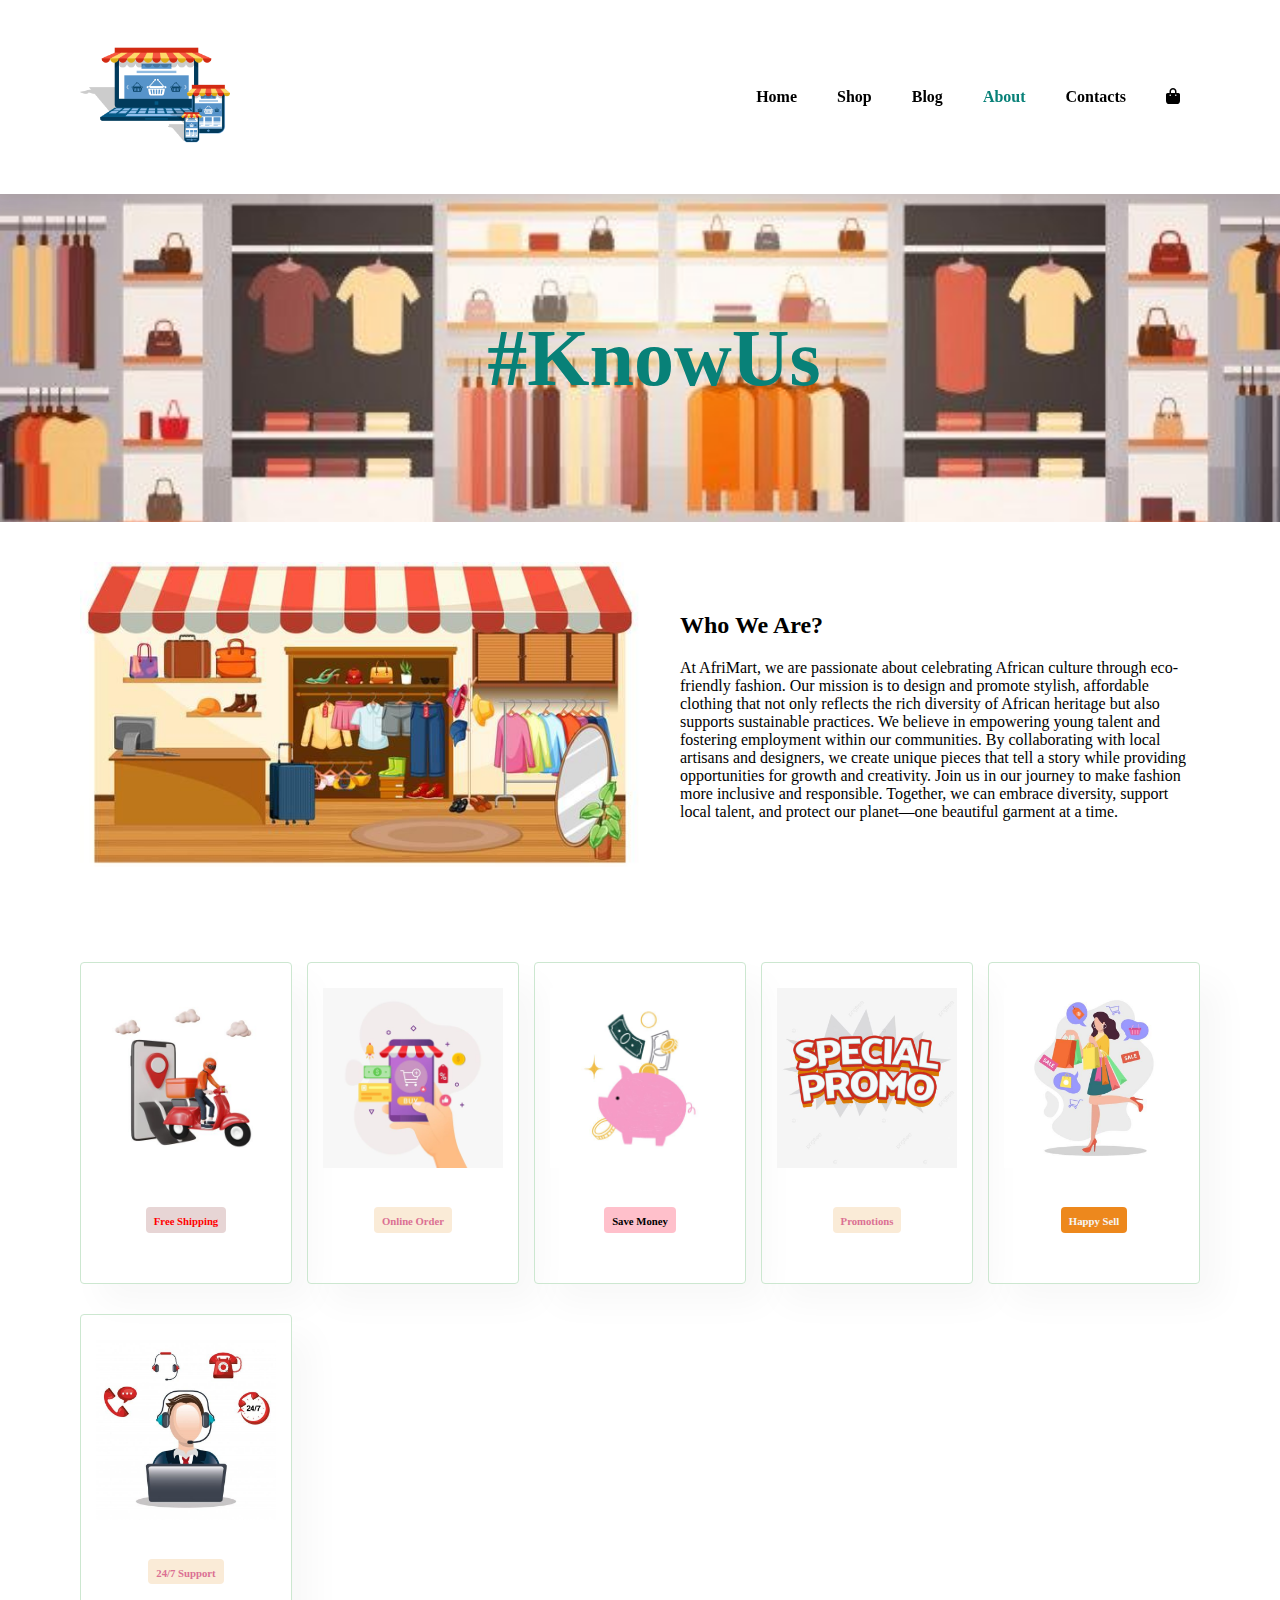
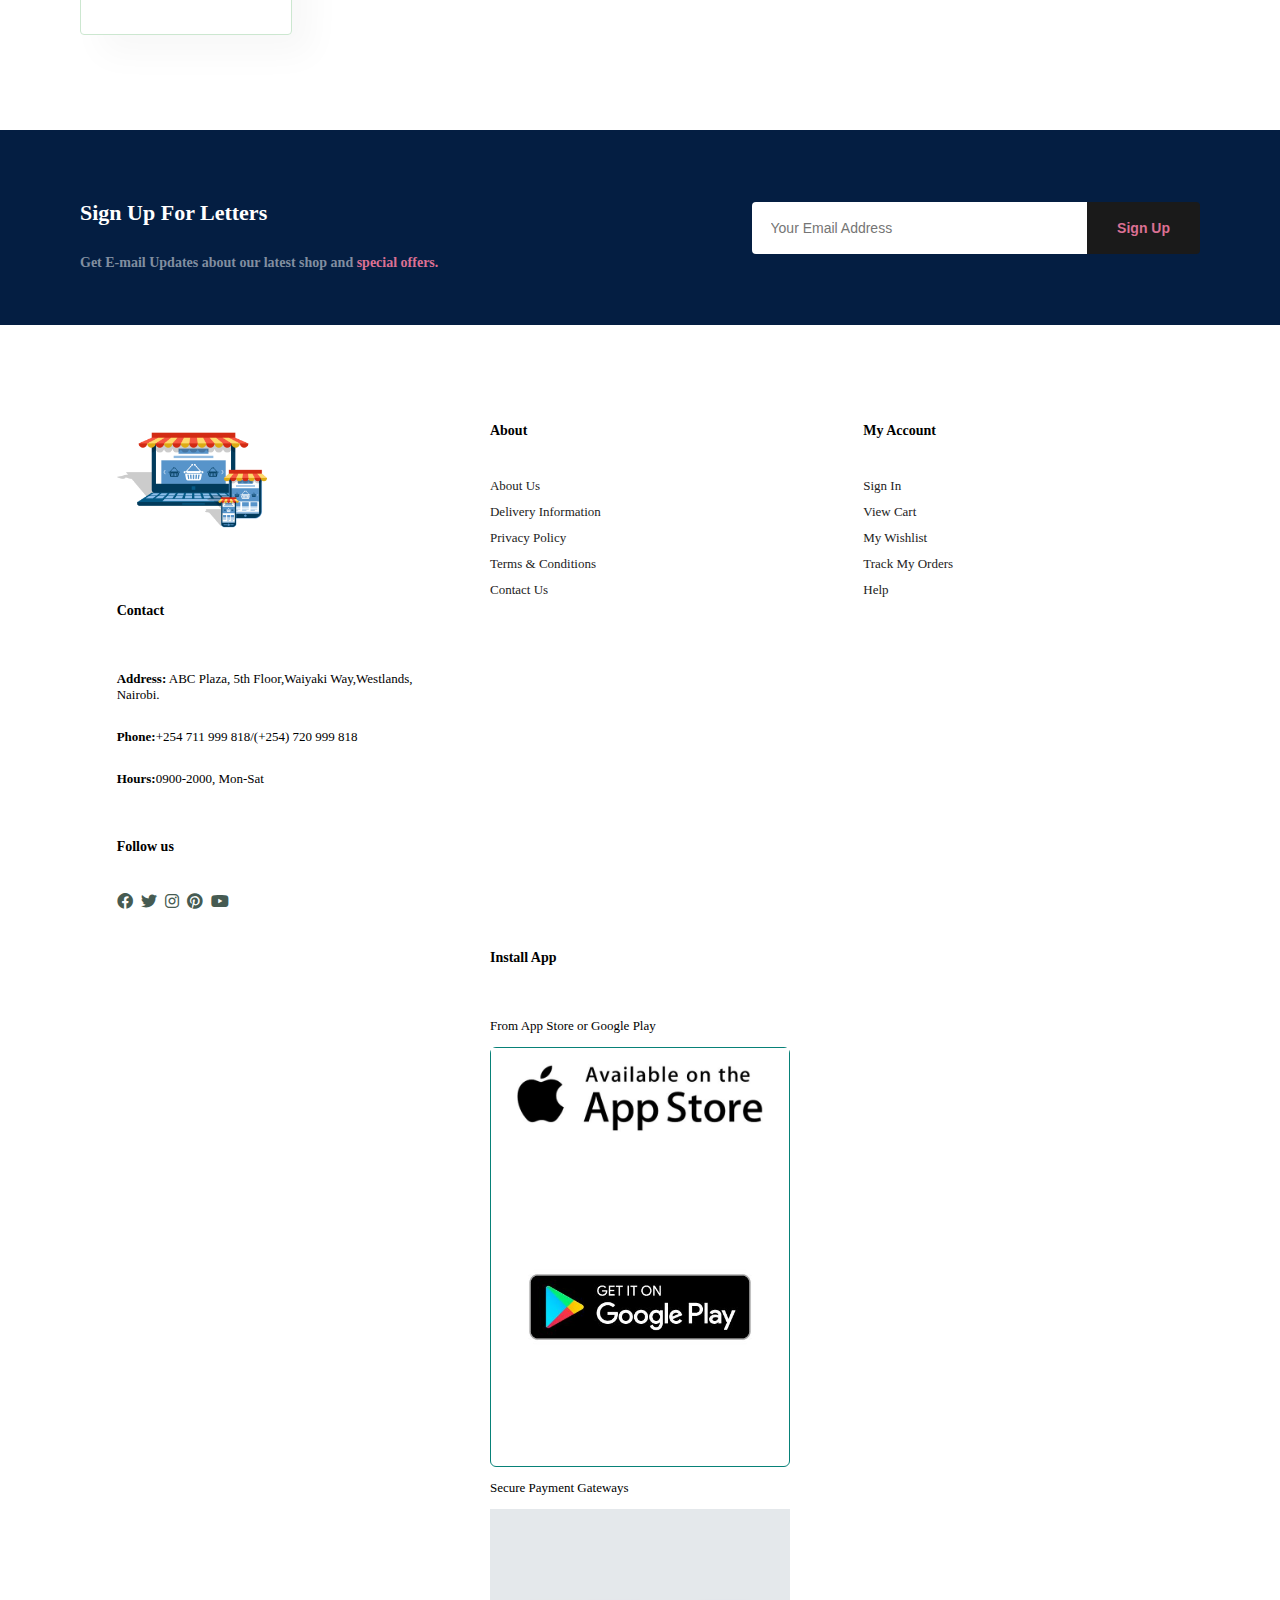
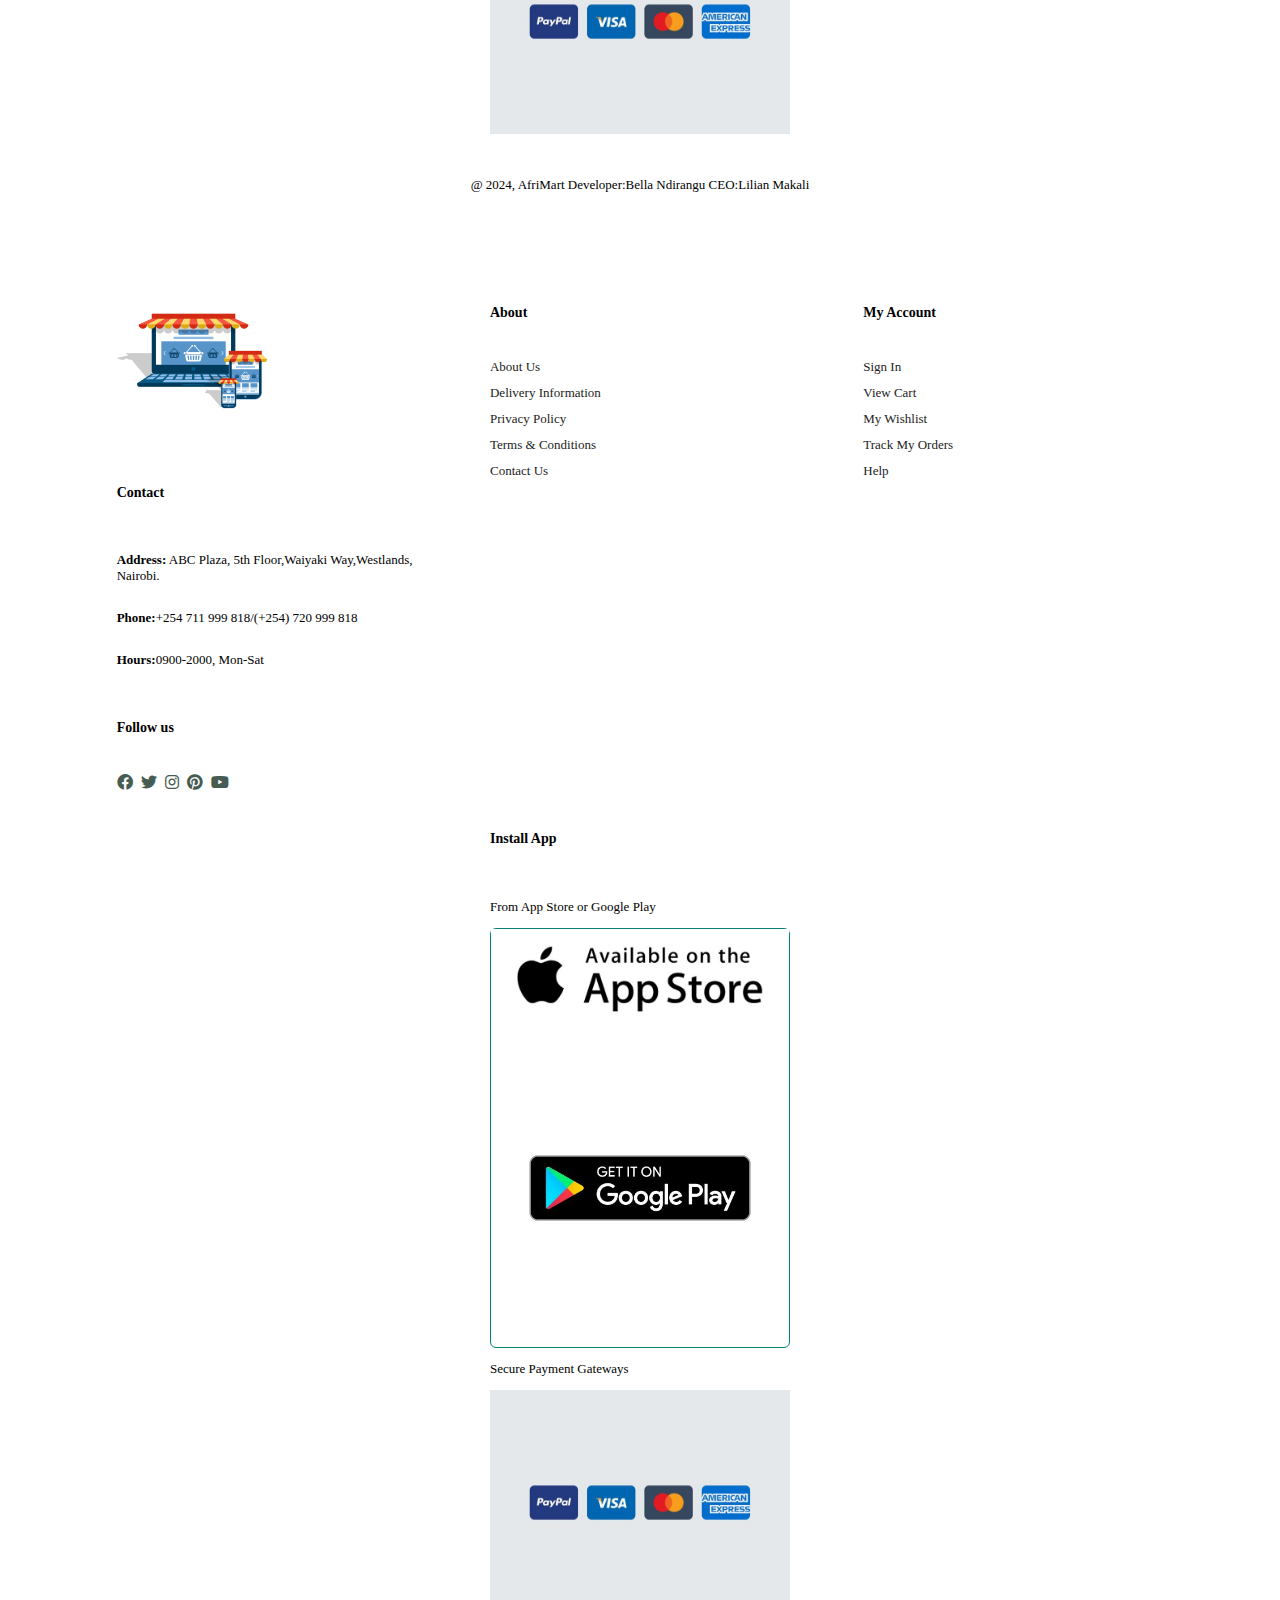
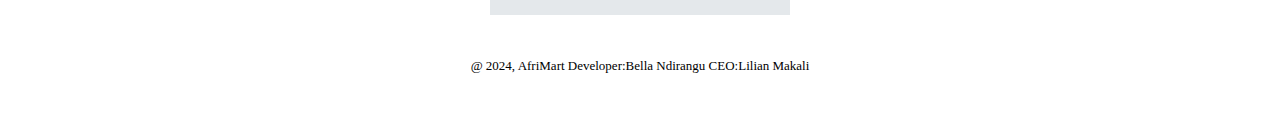
==== OneDrive/Desktop/2024/System Methodologies/AfriMartProject/about.html @ da93832e "initial commit" ====
<!DOCTYPE html>
<html lang="en">
    <head>
        <meta charset="UTF-8">
        <meta http-equiv="X-UA-Compatible" content="IE=edge">
        <meta name="viewport" content="width=device-width, initial-scale=1.0">
        <link rel="icon"type="image.logo" href="images/logo2.png">
        <link rel="stylesheet" href="https://cdnjs.cloudflare.com/ajax/libs/font-awesome/6.0.0-beta3/css/all.min.css">
        <title>AfriMart</title>
        <link rel="stylesheet" href="style.css">
    </head>

    <body>
        <section id="header">
          <a href="#"><img src="images/logo2.png" class="logo" alt=""></a>

          <div>
            <ul id="navbar">
               <li><a href="index.html">Home</a></li> 
               <li><a href="shop.html">Shop</a></li> 
               <li><a href="blog.html">Blog</a></li> 
               <li><a class="active" href="about.html">About</a></li> 
               <li><a href="contact.html">Contacts</a></li> 
               <li id="lg-bag"><a href="cart.html"><i class="fas fa-shopping-bag"></i></a></li> 
               <a href="#" id="close"><i class="fas fa-times"></i></a>
            </ul>
          </div>

          <div id="mobile">
            <a href="cart.html"><i class="fas fa-shopping-bag"></i></a>
            <i id="bar" class="fas fa-outdent"></i>
          </div>

        </section>

        <section id="page-header" class="about-header">
            <h2>#KnowUs</h2>
        </section>

        <section id="about-head" class="section-p1">
            <img src="images/whoarewe.jpeg" alt="">
            <div>
                <h2>Who We Are?</h2>
                <p>At AfriMart, we are passionate about celebrating African culture through eco-friendly fashion. Our mission is to design and promote stylish, affordable clothing that not only reflects the rich diversity of African heritage but also supports sustainable practices.

                    We believe in empowering young talent and fostering employment within our communities. By collaborating with local artisans and designers, we create unique pieces that tell a story while providing opportunities for growth and creativity.
  
                    Join us in our journey to make fashion more inclusive and responsible. Together, we can embrace diversity, support local talent, and protect our planet—one beautiful garment at a time.</p>
            </div>
        </section>

        <section id="feature" class="section-p1">
            <div class="fe-box">
              <img src="images/freeshipping.jpeg" class="logo" alt="">
              <h6>Free Shipping</h6>
            </div>
  
            <div class="fe-box">
              <img src="images/onlineshopping.jpeg" class="logo" alt="">
              <h6>Online Order</h6>
            </div>
  
            <div class="fe-box">
              <img src="images/savemoney.jpeg" class="logo" alt="">
              <h6>Save Money</h6>
            </div>
  
            <div class="fe-box">
              <img src="images/promotion.jpeg" class="logo" alt="">
              <h6>Promotions</h6>
            </div>
  
            <div class="fe-box">
              <img src="images/happysell.jpeg" class="logo" alt="">
              <h6>Happy Sell</h6>
            </div>
  
            <div class="fe-box">
              <img src="images/support.jpeg" class="logo" alt="">
              <h6>24/7 Support</h6>
            </div>
        </section>

        <section id="newsletter" class="section-p1 section-m1">
            <div class="newstext">
              <h4>Sign Up For Letters</h4>
              <p>Get E-mail Updates about our latest shop and <span>special offers.</span></p>
            </div>
  
            <div class="form">
              <input type="text" placeholder="Your Email Address"> 
              <button class="normal">Sign Up</button>
            </div>
        </section>
  
          <footer class="section-p1">
            <div class="col">
              <img class="logo" src="images/logo2.png" alt="">
              <h4>Contact</h4>
              <p><strong>Address:</strong> ABC Plaza, 5th Floor,Waiyaki Way,Westlands, Nairobi.</p>
              <P><strong>Phone:</strong>+254 711 999 818/(+254) 720 999 818</P>
              <p><strong>Hours:</strong>0900-2000, Mon-Sat</p>
  
              <div class="follow">
                <h4>Follow us</h4>
                <div class="icon">
                  <i class="fab fa-facebook"></i>
                  <i class="fab fa-twitter"></i>
                  <i class="fab fa-instagram"></i>
                  <i class="fab fa-pinterest"></i>
                  <i class="fab fa-youtube"></i>
                </div>
              </div>
            </div>
  
            <div class="col">
              <h4>About</h4>
              <a href="">About Us</a>
              <a href="">Delivery Information</a>
              <a href="">Privacy Policy</a>
              <a href="">Terms & Conditions</a>
              <a href="">Contact Us</a>
            </div>
  
            <div class="col">
              <h4>My Account</h4>
              <a href="">Sign In</a>
              <a href="">View Cart</a>
              <a href="">My Wishlist</a>
              <a href="">Track My Orders</a>
              <a href="">Help</a>
            </div>
  
            <div class="col install">
              <h4>Install App</h4>
              <p>From App Store or Google Play</p>
              <div class="row">
                <Img src="images/appstore.jpeg" alt="">
                <Img src="images/googleplay.jpeg" alt="">
              </div>
              <p>Secure Payment Gateways</p>
              <Img src="images/payment.jpeg" alt="">
            </div>
  
            <div class="copyright">
              <p>@ 2024, AfriMart Developer:Bella Ndirangu CEO:Lilian Makali</p>
            </div>
          </footer>

        

        <footer class="section-p1">
          <div class="col">
            <img class="logo" src="images/logo2.png" alt="">
            <h4>Contact</h4>
            <p><strong>Address:</strong> ABC Plaza, 5th Floor,Waiyaki Way,Westlands, Nairobi.</p>
            <P><strong>Phone:</strong>+254 711 999 818/(+254) 720 999 818</P>
            <p><strong>Hours:</strong>0900-2000, Mon-Sat</p>

            <div class="follow">
              <h4>Follow us</h4>
              <div class="icon">
                <i class="fab fa-facebook"></i>
                <i class="fab fa-twitter"></i>
                <i class="fab fa-instagram"></i>
                <i class="fab fa-pinterest"></i>
                <i class="fab fa-youtube"></i>
              </div>
            </div>
          </div>

          <div class="col">
            <h4>About</h4>
            <a href="">About Us</a>
            <a href="">Delivery Information</a>
            <a href="">Privacy Policy</a>
            <a href="">Terms & Conditions</a>
            <a href="">Contact Us</a>
          </div>

          <div class="col">
            <h4>My Account</h4>
            <a href="">Sign In</a>
            <a href="">View Cart</a>
            <a href="">My Wishlist</a>
            <a href="">Track My Orders</a>
            <a href="">Help</a>
          </div>

          <div class="col install">
            <h4>Install App</h4>
            <p>From App Store or Google Play</p>
            <div class="row">
              <Img src="images/appstore.jpeg" alt="">
              <Img src="images/googleplay.jpeg" alt="">
            </div>
            <p>Secure Payment Gateways</p>
            <Img src="images/payment.jpeg" alt="">
          </div>

          <div class="copyright">
            <p>@ 2024, AfriMart Developer:Bella Ndirangu CEO:Lilian Makali</p>
          </div>
        </footer>

        
        <script src="script.js"></script>
    </body>
</html>
---- OneDrive/Desktop/2024/System Methodologies/AfriMartProject/style.css ----
body, html {
    margin: 0;
    padding: 0;
    overflow-x: hidden;
}




#header{
    display: flex;
    align-items: center;
    justify-content: space-between;
    padding: 20px 80px;
    background: white;
    box-shadow: 0 5px 15px rgba(0, 0, 0, 0.06);
    z-index: 999;
    position: sticky;
    top: 0;
    left: 0;

}

.logo {
    width: 150px; /* Adjust width as needed */
    height: auto; /* Keeps aspect ratio */
}

#navbar{
    display:flex;
    align-items: center;
    justify-content: center;
}

#navbar li{
    list-style: none;
    padding: 0 20px;
    position: relative;

}

#navbar li a{
    text-decoration: none;
    font-size: 16px;
    font-weight: 600;
    color: black;
    transition:0.3s ease;

}


#navbar li a:hover,
#navbar li a.active{
    color:#088178;
}

#navbar li a.active::after
#navbar li a:hover::after{
    content: "";
    width: 30%;
    height:2px;
    background: skyblue;
    position: absolute;
    bottom: -4px;
    left: 20px;
}

#mobile{
    display: none;
    align-items: center;
}

#close{
    display: none;
}

#hero{
    background-image: url("images/hero.jpeg");
    height:90vh;
    width:100%;
    background-position: top 25% right 0 ;
    background-size: cover;
    padding: 0 50px;
    display: flex;
    flex-direction: column;
    align-items: flex-start;
    justify-content: center;
}

#hero h4{
    padding-bottom: 15px;
}

#hero h1{
    color:#088178;
}

#hero h2{
    font-size: 46px;
    line-height: 54px;
    color:#222;
}

#hero p{
    font-weight: 600;
    padding-bottom: 80px;
}

#hero button{
    /*background-image:url("images/button.png");*/
    border-color: transparent;
    color: aqua;
    border: 0;
    padding: 14px 80px 14px 65px;
    background-repeat: no-repeat;
    cursor: pointer;
    font-weight: 700;
    font-size: 15px;
    background-color: black;
    border-radius: 40px;
}

#feature{
    display: flex;
    align-items: center;
    justify-content: space-between;
    flex-wrap: wrap;
}

.section-p1{
    padding: 40px 80px;
}

.section-m1{
    margin: 40px 0;
}


button.normal{
    font-size: 14px;
    font-weight: 900;
    padding:15px 30px;
    color:#088178;
    background-color: #fff;
    border-radius: 4px;
    cursor: pointer;
    border: none;
    outline: none;
    transition: 0,2s;
}


button.white{
    font-size: 13px;
    font-weight: 600;
    padding:11px 18px;
    color:bisque;
    background-color:black;
    cursor: pointer;
    border: 1px solid #fff;
    outline: none;
    transition: 0,2s;
}


#feature .fe-box{
    width:180px;
    text-align: center;
    padding:25px 15px;
    box-shadow: 20px 20px 34px rgba(0, 0, 0, 0.03);
    border:1px solid #cce7d0;
    border-radius: 4px;
    margin: 15px 0;
}

#feature .fe-box:hover{
    box-shadow:20px 20px 54px rgba(70, 62, 221, 0.1);


}

#feature .fe-box img{
    width:100%;
    margin-bottom: 10px;
}

#feature .fe-box h6{
    padding: 9px 8px 6px 8px;
    line-height: 1;
    border-radius: 4px;
    color:red;
    background-color: rgb(231, 213, 213);
    display: inline-block;
}

#feature .fe-box:nth-child(2) h6{
    background-color: antiquewhite;
    color: palevioletred;
}

#feature .fe-box:nth-child(3) h6{
    background-color:pink;
    color:black;
}

#feature .fe-box:nth-child(4) h6{
    background-color: antiquewhite;
    color: palevioletred;
}

#feature .fe-box:nth-child(5) h6{
    background-color:hsla(31, 100%, 46%, 0.885);
    color:whitesmoke;
}

#feature .fe-box:nth-child(6) h6{
    background-color: antiquewhite;
    color: palevioletred;
}

#product1{
    text-align: center;
}

#product1 .pro-container{
    display: flex;
    justify-content: space-between;
    padding-top: 20px;
    flex-wrap: wrap;
}

#product1 .pro{
    width: 23%;
    min-width: 250px;
    padding: 10px 12px;
    border: 1px solid whitesmoke;
    border-radius: 25px;
    cursor: pointer;
    box-shadow: 20px 20px 30px rgba(0, 0, 0, 0.02);
    margin:15px 0;
    transition: 0.2s ease;
    position: relative;
}

#product1 .pro:hover{
    box-shadow: 20px 20px 30px rgba(0, 0, 0, 0.06);
}

#product1 .pro img{
    width: 100%;
    border-radius: 20px;
}

#product1 .pro .des{
    text-align: start;
    padding: 10px 0;
}

#product1 .pro .des span{
    color: #606063;
    font-size: 12px;
     
}

#product1 .pro .des h5{
    padding-top: 7px;
    color: #1a1a1a;
    font-size: 14px;
}

#product1 .pro .des i{
    font-size: 12px;
    color:rgb(243, 181, 25);
}

#product1 .pro .des h4{
    padding-top: 7px;
    font-size: 15px;
    font-weight: 700;
    color: #088178;
}

#product1 .pro .cart{
    width:40px;
    height:40px;
    line-height: 40px;
    border-radius: 50px;
    background-color:#e8f6ea;
    font-weight: 500;
    color: #088178;
    border: 1px solid #cce7d0;
    position: absolute;
    bottom: 20px;
    right:10px;
}

#banner{
    display: flex;
    flex-direction: column;
    justify-content: center;
    align-items: center;
    text-align: center;
    background-image: url("images/backgroundpart3.jpeg");
    width:100%;
    height:40vh;
    background-size: cover;
    background-position: center;
}

#banner h4{
    color: white;
    font-size: 16px;
}

#banner h2{
    color: white;
    font-size: 30px;
    padding:10px 0;
}

#banner h2 span{
    color:palevioletred;
    
}

#banner button:hover{
    background: #000;
    color: aqua;
    border: 1px solid #cce7d0
}

#sm-banner .banner-box{
    display: flex;
    flex-direction: column;
    justify-content: center;
    align-items: center;
    text-align: center;
    background-image: url("images/salegif2.gif");
    width:580px;
    height:58vh;
    background-size: cover;
    background-position: center;

}

#sm-banner .banner-box2{
    display: flex;
    flex-direction: column;
    justify-content: center;
    align-items: center;
    text-align: center;
    background-image: url("images/collectiongif1.gif");
    width:580px;
    height:58vh;
    background-size: cover;
    background-position: center;
}

#sm-banner{
    display: flex;
    justify-content: space-between;
    flex-wrap: wrap;
}

#sm-banner .banner-box:hover button{
    background-color: palevioletred;
    border: 1px solid #fff;
}

#banner3  .banner-box{
    display: flex;
    flex-direction: column;
    justify-content: center;
    align-items: center;
    text-align: center;
    background-image: url("images/winteroffer2.jpeg");
    min-width: 30%;
    height:30vh;
    background-size: cover;
    background-position: center;
    padding: 20px;
    margin-bottom: 20px;
}

#banner3  .banner-box2{
    background-image: url("images/seasonclothing1.jpeg");
}

#banner3  .banner-box3{
    background-image: url("images/seasonclothing2.jpeg");
}

#banner3{
    display: flex;
    justify-content: space-between;
    flex-wrap: wrap;
    padding: 0 80px;
}


#banner3 h2{
    color: #fff;
    font-weight: 900;
    font-size: 22px;
}

#banner3 h3{
    color: #ec544e;
    font-weight: 800;
    font-size: 15px;
}

#newsletter{
    display: flex;
    justify-content: space-between;
    flex-wrap: wrap;
    align-items: center;
    background-image: url("");
    background-repeat: no-repeat;
    background-position: 20% 30%;
    background: #041e42;
}

#newsletter h4{
    font-size: 22px;
    font-weight: 700;
    color: #fff;
}

#newsletter p{
    font-size: 14px;
    font-weight: 600;
    color: #818ea0;
}

#newsletter .form{
    display: flex;
    width: 40%;
}

#newsletter p span {
   color: palevioletred;
}

#newsletter input{
    height: 3.125rem;
    padding:0 1.25em;
    font-size: 14px;
    width: 100%;
    border:1px solid transparent;
    border-radius: 4px;
    outline:none;
    border-top-right-radius:0;
    border-bottom-right-radius:0;
}

#newsletter button{
    background-color: #1a1a1a;
    color: palevioletred;
    white-space: nowrap;
    border-top-left-radius:0;
    border-bottom-left-radius:0;
}

footer{
    display: flex;
    flex-wrap: wrap;
    justify-content: space-between;
    
}

footer .col{
    display: flex;
    flex-direction: column;
    align-items: flex-start;
    margin-bottom: 20px;
}


footer a{
    font-size:13px;
    text-decoration: none;
    color: #222;
    margin-bottom: 10px;
}

footer .logo{
    margin-bottom: 30px;
}

footer h4{
    font-size:14px;
    padding-bottom: 20px;
}

footer p{
    font-size:13px;
    padding-bottom:0 0 8px 0;
}


footer .follow{
    margin-top: 20px;
}

footer .follow i{
    color:#465b52;
    padding-right:4px;
    cursor:pointer;

}

footer .install .row{
    border: 1px solid #088178;
    border-radius: 6px;

}

footer.install img{
    margin:10px 0 15px 0;
}

footer.follow i:hover,
footer a:hover{
    color:palevioletred;
}

footer .copyright{
    width:100%;
    text-align: center;
}



.col {
    width: 100%;
    max-width: 300px; /* Adjust as needed */
    margin: 0 auto;
}
.install img {
    width: 100%;
    height: auto;
    margin-bottom: 10px;
}
.row {
    display: flex;
    flex-direction: column;
}


/*for ipad*/
@media (max-width: 799px) {
    .section-p1 {
        padding: 40px 40px;
    }
    #navbar {
        display: flex;
        flex-direction: column;
        align-items: flex-start;
        justify-content: flex-start;
        position: fixed;
        top: 0;
        right: -300px;
        height: 100vh;
        width: 300px;
        background-color: #E3E6F3;
        box-shadow: 0 40px 60px rgba(0, 0, 0, 0.1);
        padding: 80px 0 0 10px;
        transition: right 0.3s; /* Add ensure smooth transition */
    }

    #navbar.active {
        right: 0px;
    }

    #navbar li {
        margin-bottom: 25px;
    }

    #mobile {
        display: flex;
        align-items: center;
    }

    #mobile i {
        color: #1a1a1a;
        font-size: 24px;
        padding-left: 20px;
    }

    #close {
        display: initial;
        position: absolute;
        top: 30px;
        left: 30px;
        color: #222;
        font-size: 24px;
    }

    #lg-bag{
        display: none;
    }

    #hero{
        height:70vh;
        padding: 0 50px;
        background-position: top 30% right 30%;
    }

    #feature {
        justify-content: center;
    }

    #feature .fe-box {
        margin: 15px 15px;
    }

    #product1 .pro-container {
        justify-content: center;
        
    }

    #product1 .pro {
        margin: 15px;

    }

    #banner {
        height: 20vh;
    }

    #banner3  .banner-box {
        min-width: 100%;
        height: 30vh;
    }

    #banner3 {
        padding: 40px;
    }

    #banner3  .banner-box {
        width: 20%;
    }

    #newsletter .form {
        width: 70%;
    }
}

/*for mobile phone*/
@media (max-width: 477px){
    .section-p1 {
        padding: 20px;
    }

    #header {
        padding: 10px 30px;

    }

    h1 {
       font-size: 38px;
    }

    #hero h2 {
        font-size: 32px;
    }

    #hero {
        padding: 0 20px;
        background-position: 55%;
    }

    #feature {
        justify-content:space-between;
    }

    #feature .fe-box {
        width: 155px;
        margin: 0 0 15px 0;
    }

    #product1 .pro {
        width: 100%;
    }

    #banner {
        height: 20vh;
    }

    #banner h2 {
        color: white;
        font-size: 10px;
        padding: 10px 0;
    }

    #banner3  .banner-box {
        height: 40vh;
    }

    #sm-banner  .banner-box {
        height: 40vh;
    }

    #sm-banner .banner-box2 {
        margin-top: 20px;
    }

    #banner3 {
        padding: 0 20px;
    }

    #banner3  .banner-box {
        width: 100%;
    }

    #newsletter {
      padding: 40px 20px;
    }

    #newsletter .form {
        width: 100%;
    }

    footer .copyright {
      text-align: start;
    }

    /*SINGLE PRODUCT*/

    #prodetails {
        display: flex;
        flex-direction: column;
    }

    #prodetails .single-pro-image{
        width: 100%;
        margin-right: 0px;
    }

    #prodetails .single-pro-details{
        width: 100%;
    }

    /*BLOG PAGE*/
    
    #blog {
        padding: 100px 20px 0 20px;
    }

    #blog .blog-box {
        display: flex;
        flex-direction: column;
        align-items: flex-start;
    }

    #blog .blog-img {
        width: 100%;
        margin-right: 0px;
        margin-bottom: 30px;
    }

    #blog .blog-details {
        width: 100%;
    }

    /*ABOUT US PAGE*/
    #about-head {
        flex-direction: column;
    }

    #about-head img {
        width: 100%;
        margin-bottom: 20px;
    }

    #about-head div {
        padding-left: 0px;
    }
}

/*shop page*/
#page-header{
    background-image: url("images/shopbackground1.jpeg");
    width: 100%;
    height: 60vh;
    background-size: cover;
    display: flex;
    justify-content: center;
    text-align: center;
    flex-direction: column;
    padding: 14px;
}

#page-header h2,
#page-header p{
    color:#fff;
    font-size: 80px;
}

#pagination{
    text-align: center;
}

#pagination a {
    display: inline-block;
    padding: 10px 15px;
    text-decoration: none;
    color:white; /* Adjust color as needed */
    font-size: 18px; /* Adjust font size for numbers */
    background-color: palevioletred;
}

#pagination a i {
    font-size: 24px; /* Adjust font size for the icon */
    color: white; /* Adjust color as needed */
    vertical-align: middle; /* Ensure the icon is vertically aligned with the text */
    background-color: palevioletred;
}


/*sproductpage*/

#prodetails{
    display: flex;
    margin-top: 20px;
}

#prodetails .single-pro-image{
    width: 40%;
    margin-right: 50px;

}

.small-img-group{
    display: flex;
    justify-content: space-between;
}

.small-img-col{
    flex-basis: 24%;
    cursor: pointer;
}

#prodetails .single-pro-details{
    width:50%;
    padding-top: 30px;
}

#prodetails .single-pro-details h4{
    padding: 40px 0 20px 0;
}

#prodetails .single-pro-details h2{
    font-size: 26px;
}

#prodetails .single-pro-details select{
    display: block;
    padding: 5px 10px;
    margin-bottom: 10px;
}

#prodetails .single-pro-details input{
    width: 50px;
    height: 47px;
    padding-left: 10px;
    font-size: 16px;
    margin-right: 10px;
}

#prodetails .single-pro-details button{
    background-color: palevioletred;
    color: #fff;
}

#prodetails .single-pro-details input:focus{
    outline: none;
}

#prodetails .single-pro-details span{
    line-height: 25px;
}

/*blog page*/
#page-header.blog-header {
    background-image: url("images/blogbackground1.jpeg");
    background-size: cover; /* Optional: To ensure the image covers the entire section */
    background-position: center; /* Optional: To center the image */
    background-repeat: no-repeat; /* Optional: To prevent the image from repeating */
}

#blog{
    padding: 150px 150px 0 150px;
}

#blog .blog-box {
   display: flex;
   align-items: center;
   width:100%;
   position: relative;
   padding-bottom: 90px;
}

#blog .blog-img{
    width: 50%;
    margin-right: 40px;
}

#blog img{
    width: 100%;
    height: 300px;
    object-fit: cover;
}

#blog .blog-details{
    width: 50%;
    
}

#blog .blog-details a {
    text-decoration: none;
    font-size: 11px;
    color: #000;
    font-weight: 700;
    position: relative;
    transition: 0.3s;
}

#blog .blog-details a::after{
    content: "";
    width: 50px;
    height: 1px;
    background-color: #000;
    position: absolute;
    top: 4px;
    right: -60px;
}

#blog .blog-details a:hover{
    color: palevioletred;
}

#blog .blog-details a:hover::after{
    background-color: palevioletred;
}

#blog .blog-box h1{
    position: absolute;
    top: -40px;
    left: 0;
    font-size: 70px;
    font-weight: 700;
    color: #c9cbce;
    
}

/*ABOUT US PAGE*/

#page-header.about-header {
    background-image: url("images/aboutus.jpeg");
    background-size: cover; /* Optional: ensures the image covers the entire section */
    background-position: center; /* Optional: centers the image */
    background-repeat: no-repeat; /* Optional: prevents the image from repeating */
    height: 300px; /* Optional: set a height for the section */
    color: #fff; /* Optional: ensure text is visible */
    display: flex;
    flex-direction: column;
    align-items: center;
    justify-content: center;
    text-align: center;
}

#page-header.about-header h2{
    color:#088178;
}

#about-head{
    display: flex;
    align-items: center;
}

#about-head img{
    width: 50%;
    height: auto;
}

#about-head div{
    padding-left: 40px;
}

#page-header.contact-header {
    background-image: url("images/logo2.png");
    background-size: contain; /* Adjusts the image to fit within the section */
    background-position: center; /* Centers the image */
    background-repeat: no-repeat; /* Prevents the image from repeating */
    height: 300px; /* Sets a height for the section */
    color: black; /* Ensures text is visible */
    display: flex;
    flex-direction: column;
    align-items: center;
    justify-content: center;
    text-align: center;

}

#page-header.contact-header h2{
    color: palevioletred;
    padding-top: 80px;
}

#page-header.contact-header p{
    color: #000;
    padding-top: 30px;
    font-size: 50px;
}
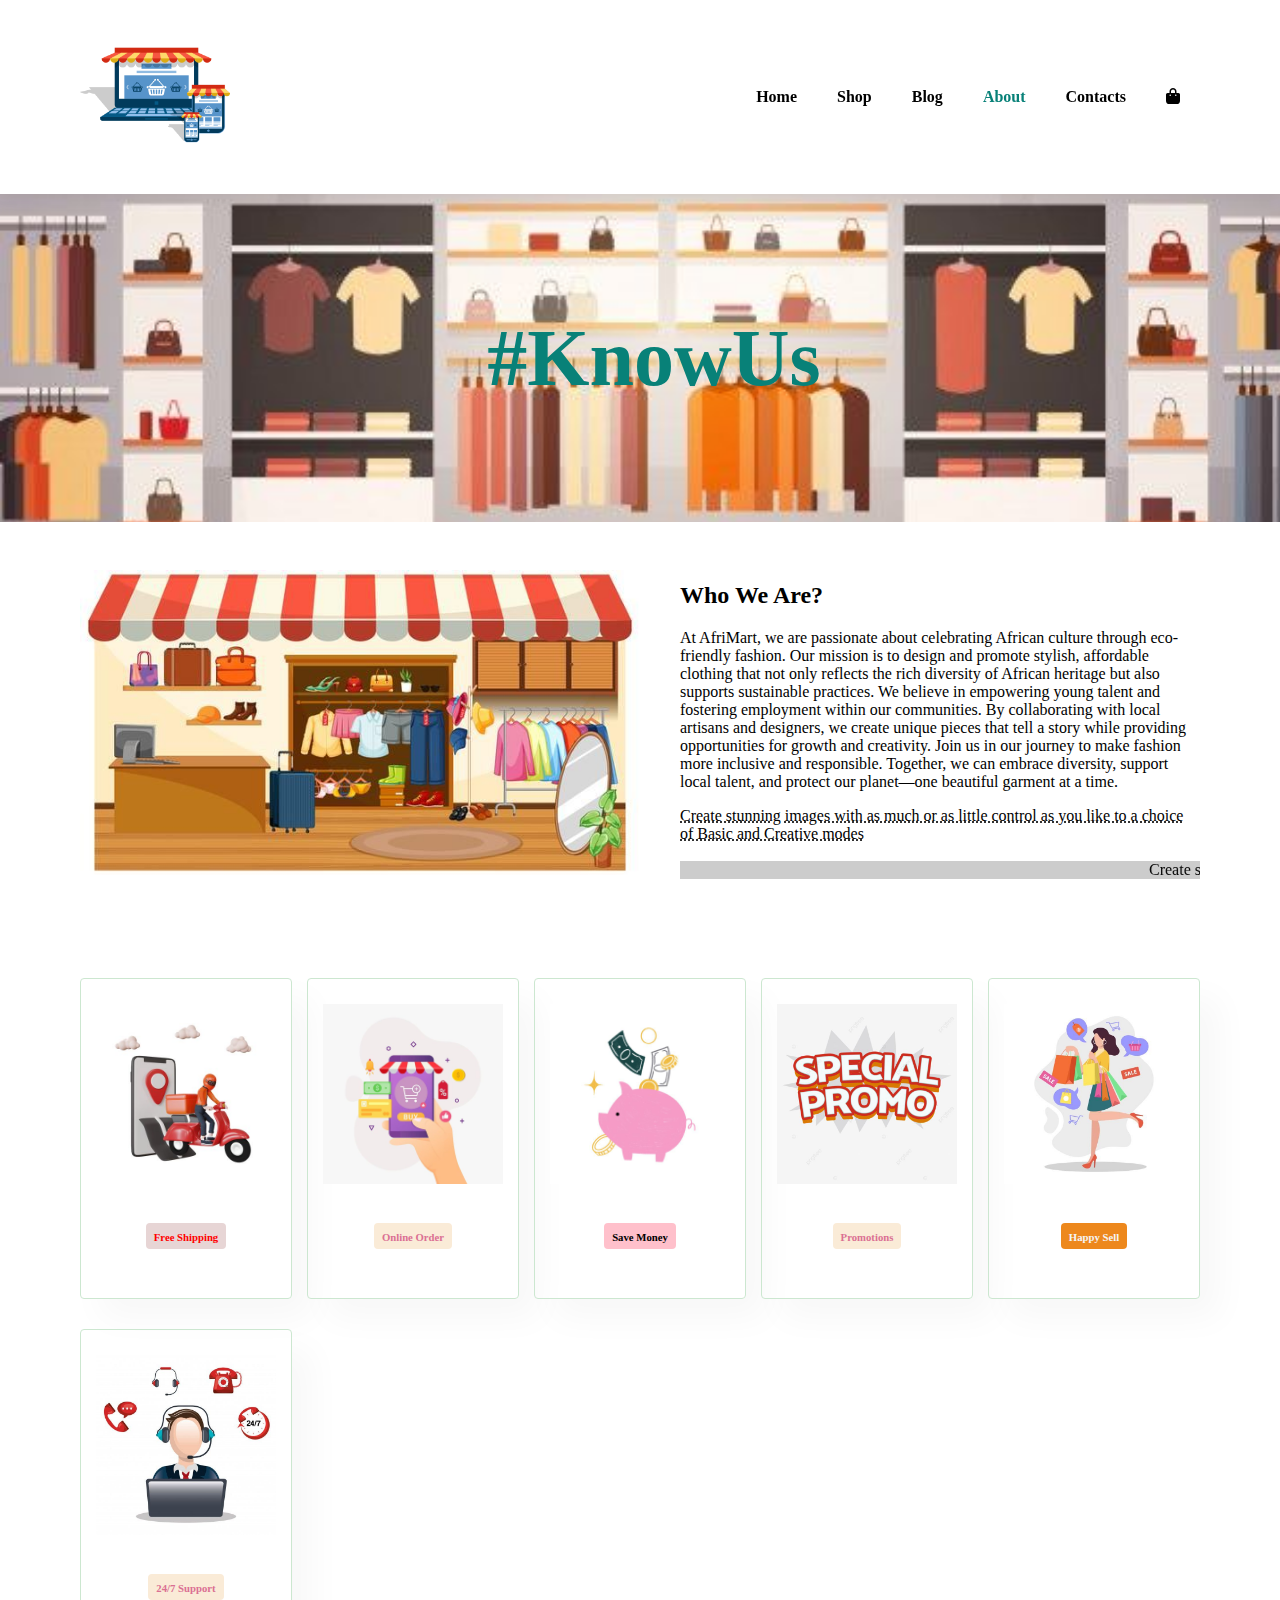
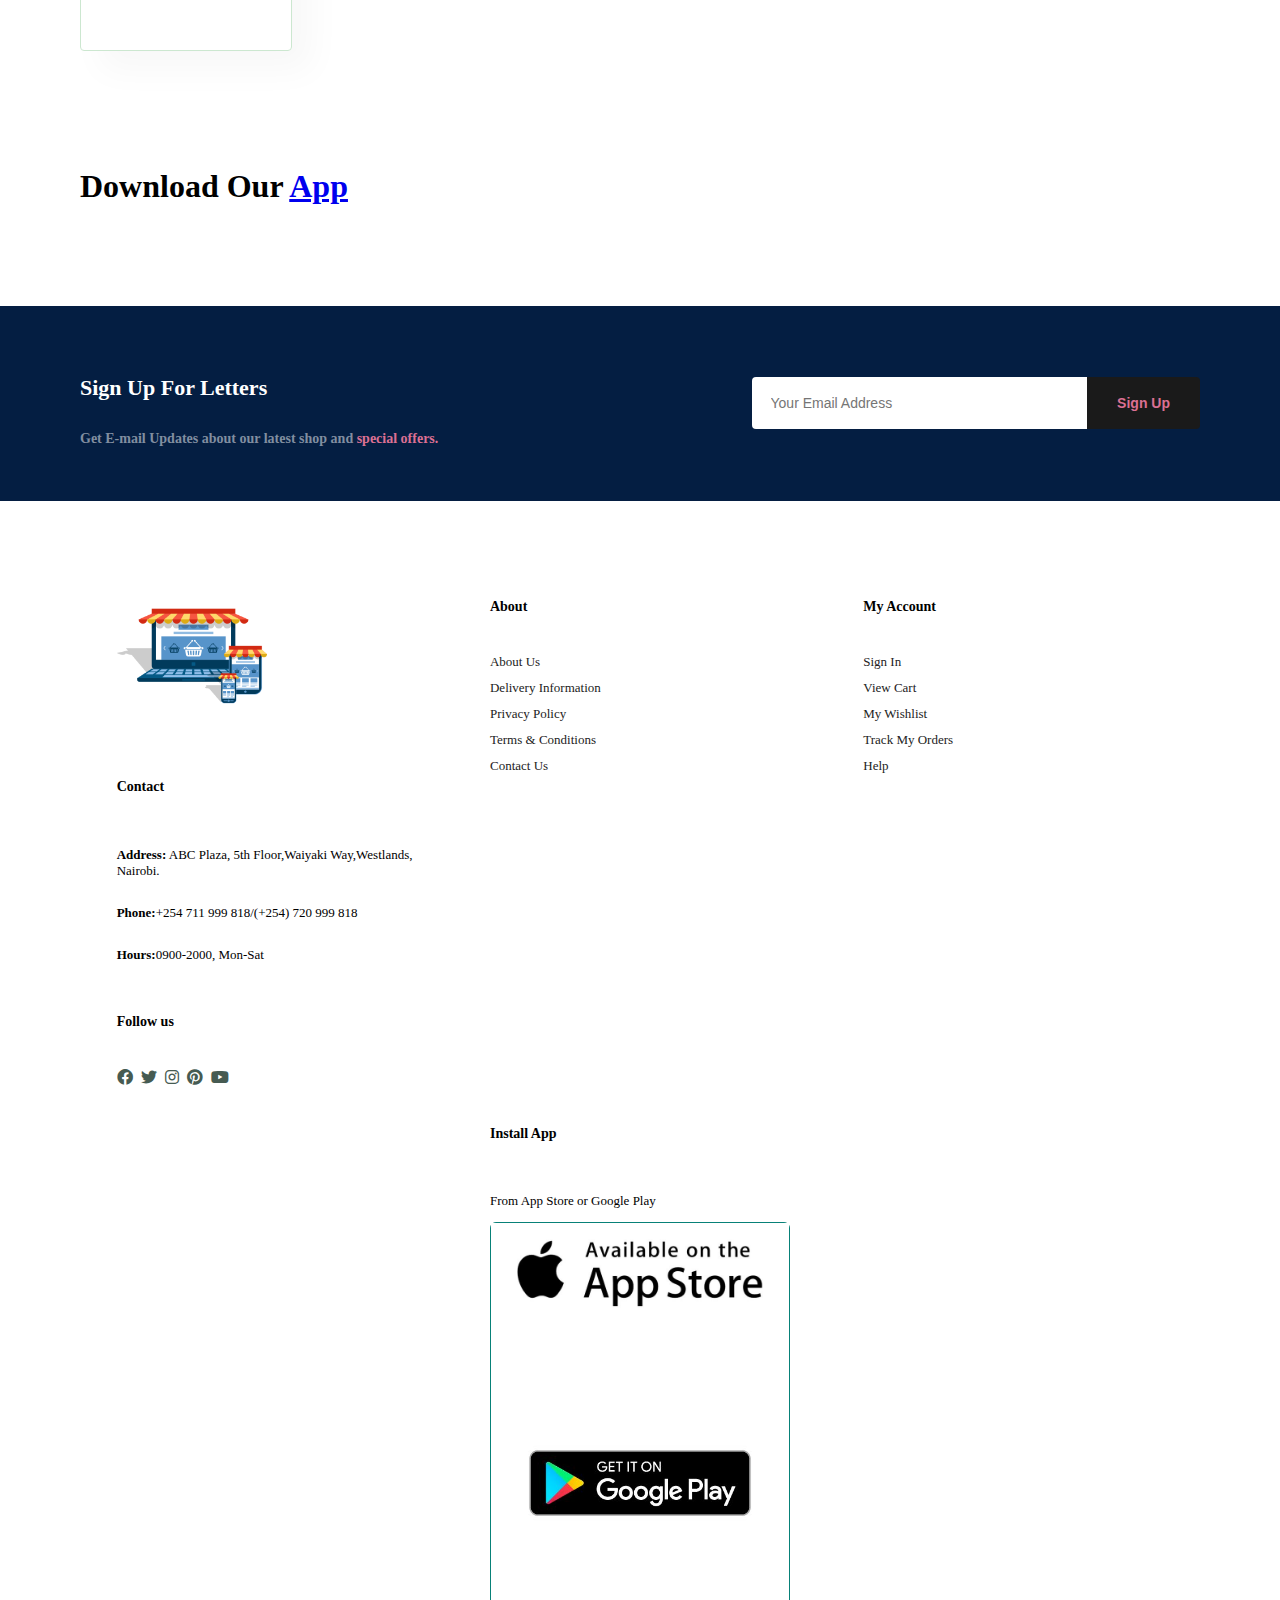
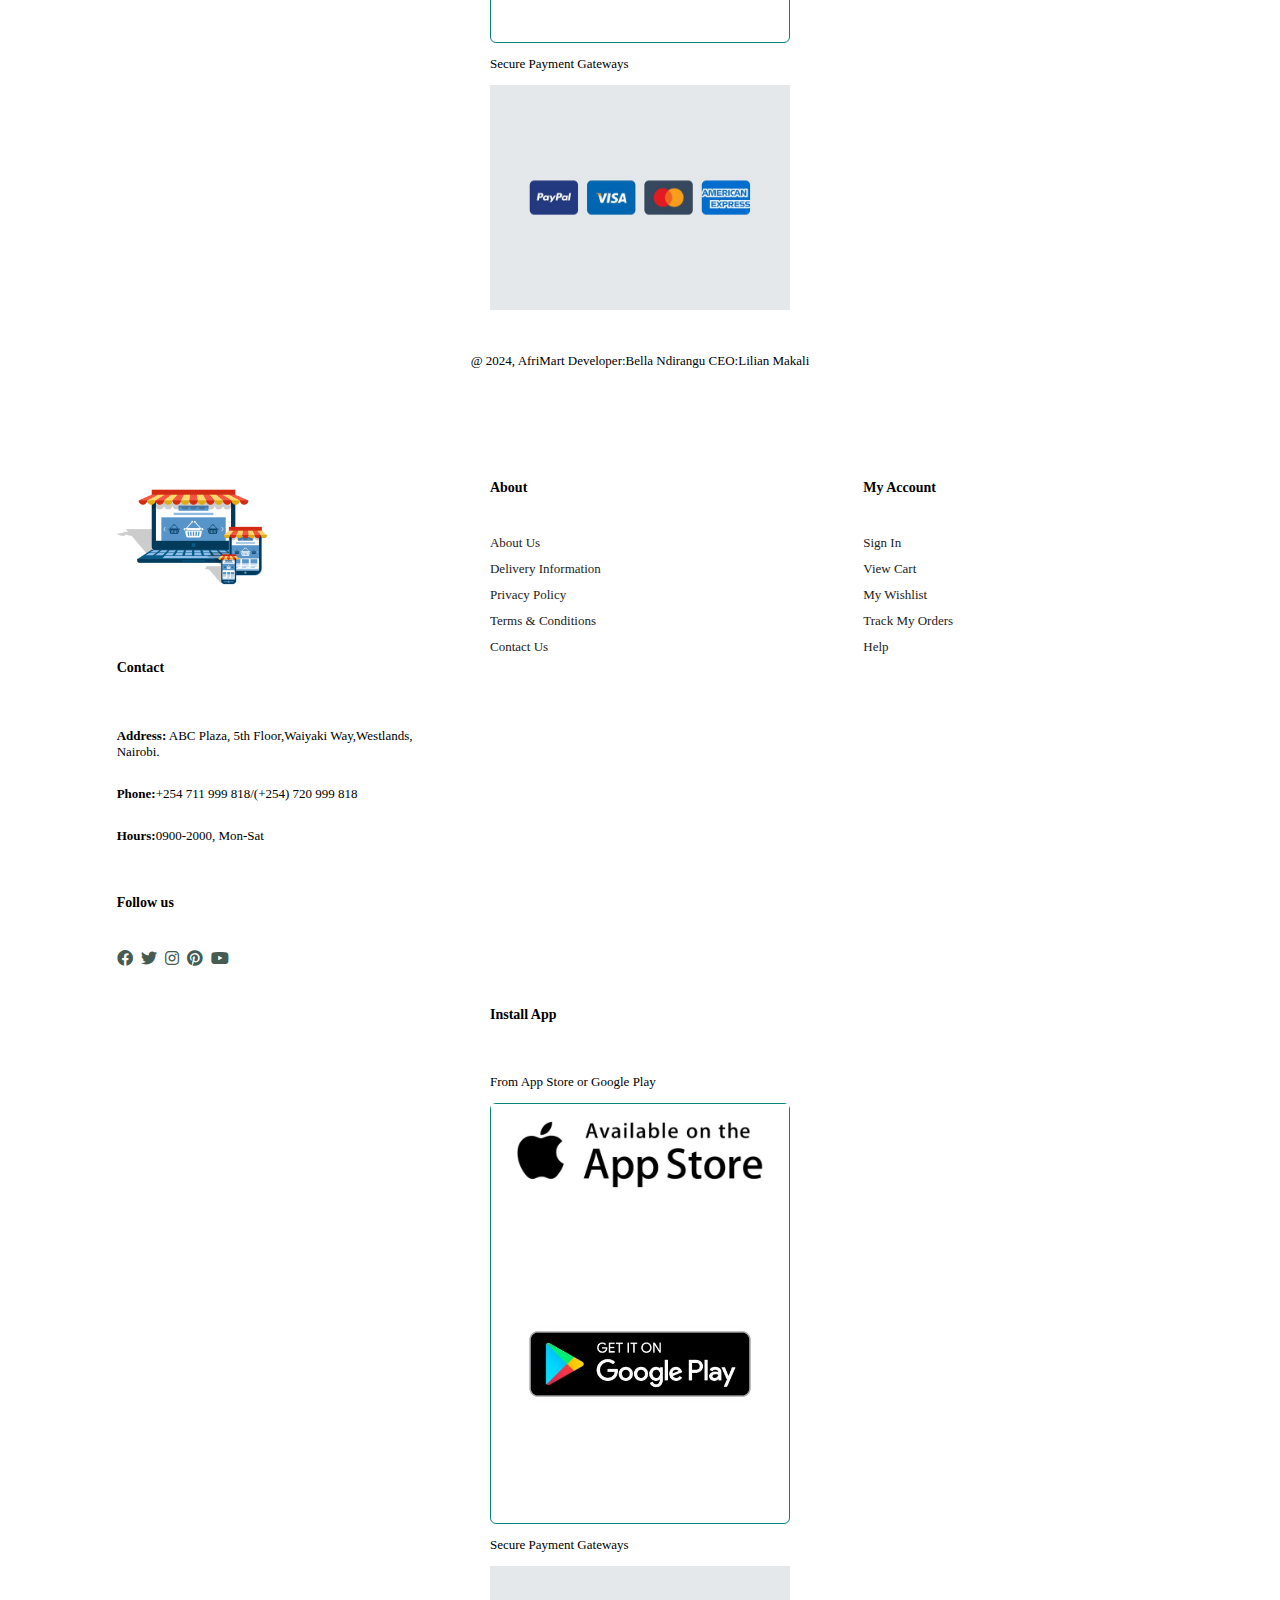
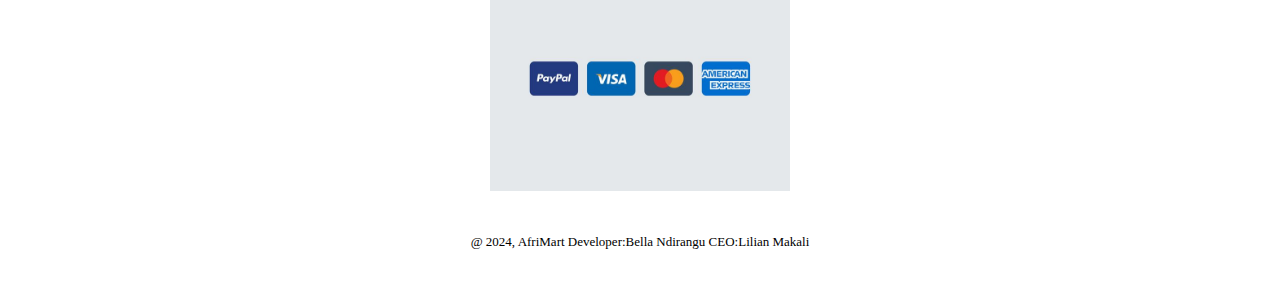
==== commit 059a9720: "Updated copyright information in index.html" ====
--- a/OneDrive/Desktop/2024/System Methodologies/AfriMartProject/about.html
+++ b/OneDrive/Desktop/2024/System Methodologies/AfriMartProject/about.html
@@ -46,6 +46,15 @@
                     We believe in empowering young talent and fostering employment within our communities. By collaborating with local artisans and designers, we create unique pieces that tell a story while providing opportunities for growth and creativity.
   
                     Join us in our journey to make fashion more inclusive and responsible. Together, we can embrace diversity, support local talent, and protect our planet—one beautiful garment at a time.</p>
+
+
+                    <abbr title="">Create stunning images with as much or as little control as you like to a choice of Basic and Creative modes</abbr>
+
+                    <br><br>
+
+                    <marquee bgcolor="#ccc" loop="-1" scrollamount="5" width="100%">Create stunning images with as much or as little control as you like to a choice of Basic and Creative modes</marquee>
+
+
             </div>
         </section>
 
@@ -79,6 +88,10 @@
               <img src="images/support.jpeg" class="logo" alt="">
               <h6>24/7 Support</h6>
             </div>
+        </section>
+
+        <section id="about-app" class="section-p1">
+          <h1>Download Our <a href="#">App</a></h1>
         </section>
 
         <section id="newsletter" class="section-p1 section-m1">
--- a/OneDrive/Desktop/2024/System Methodologies/AfriMartProject/style.css
+++ b/OneDrive/Desktop/2024/System Methodologies/AfriMartProject/style.css
@@ -1015,3 +1015,84 @@
     font-size: 50px;
 }
 
+/*Contact Page*/
+#contact-details{
+    display: flex;
+    align-items: center;
+    justify-content: space-between;
+}
+
+#contact-details .details{
+   width:40%;
+}
+
+#contact-details .details span,
+#form-details form span{
+    font-size: 12px;
+}
+
+#contact-details .details h2,
+#form-details form h2{
+    font-size: 26px;
+    line-height: 35px;
+    padding: 20px 0;
+}
+
+#contact-details .details h3{
+    font-size: 16px;
+    padding-bottom: 15px;  
+}
+
+#contact-details .details li{
+    list-style: none;
+    display: flex;
+    padding: 10px 0;
+}
+
+#contact-details .details li i{
+    font-size: 14px;
+    padding-right: 22px;
+}
+
+#contact-details .details li p{
+    margin: 0;
+    font-size: 14px;
+}
+
+#contact-details .map{
+    width: 55%;
+    height: 400px;
+}
+
+#contact-details .map iframe{
+    width:100%;
+    height:100%;
+}
+
+#form-details form{
+    width:66%;
+    display: flex;
+    flex-direction: column;
+    align-items: flex-start;
+}
+
+#form-details form input,
+#form-details form textarea{
+    width:100%;
+    padding: 12px 15px;
+    outline:none;
+    margin-bottom: 20px;
+    border: 1px solid #e1e1e1;
+}
+
+#form-details form button{
+    background-color: #088178;
+    color: #fff;
+}
+
+
+
+
+
+
+
